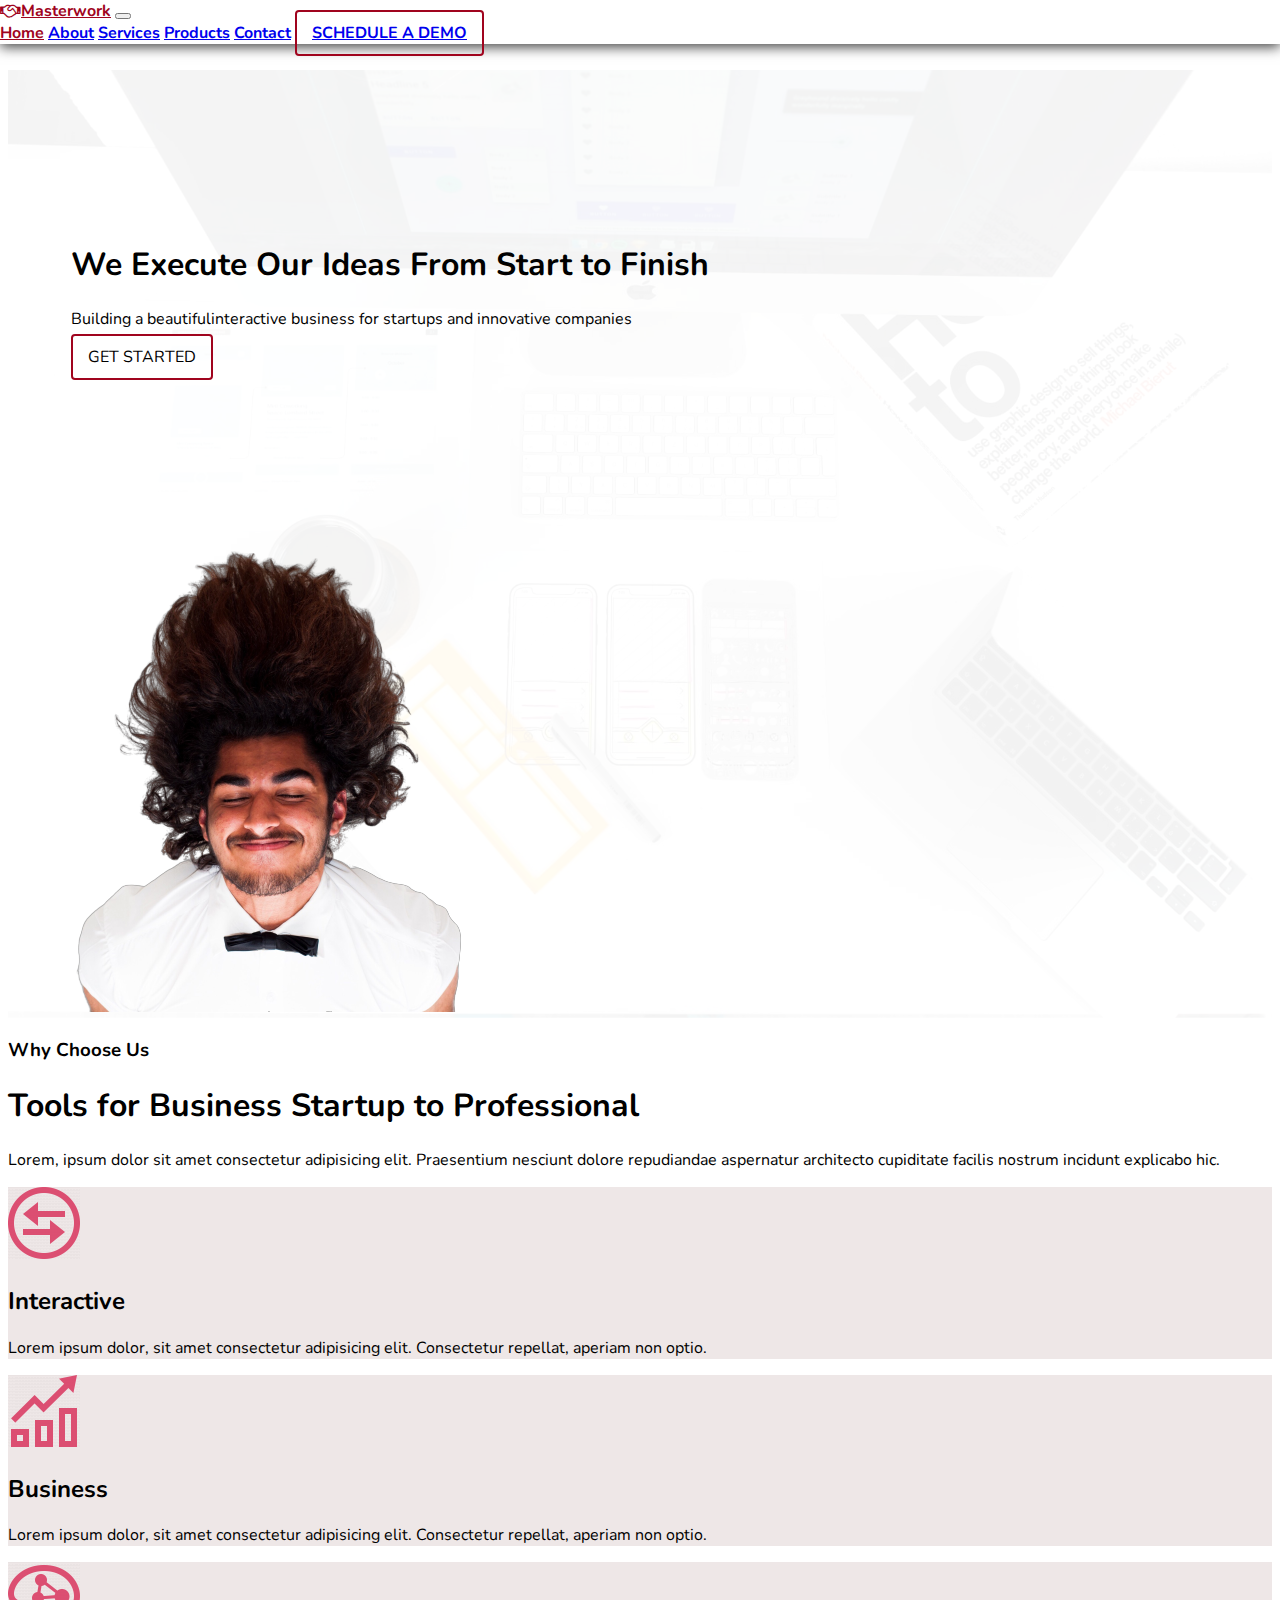
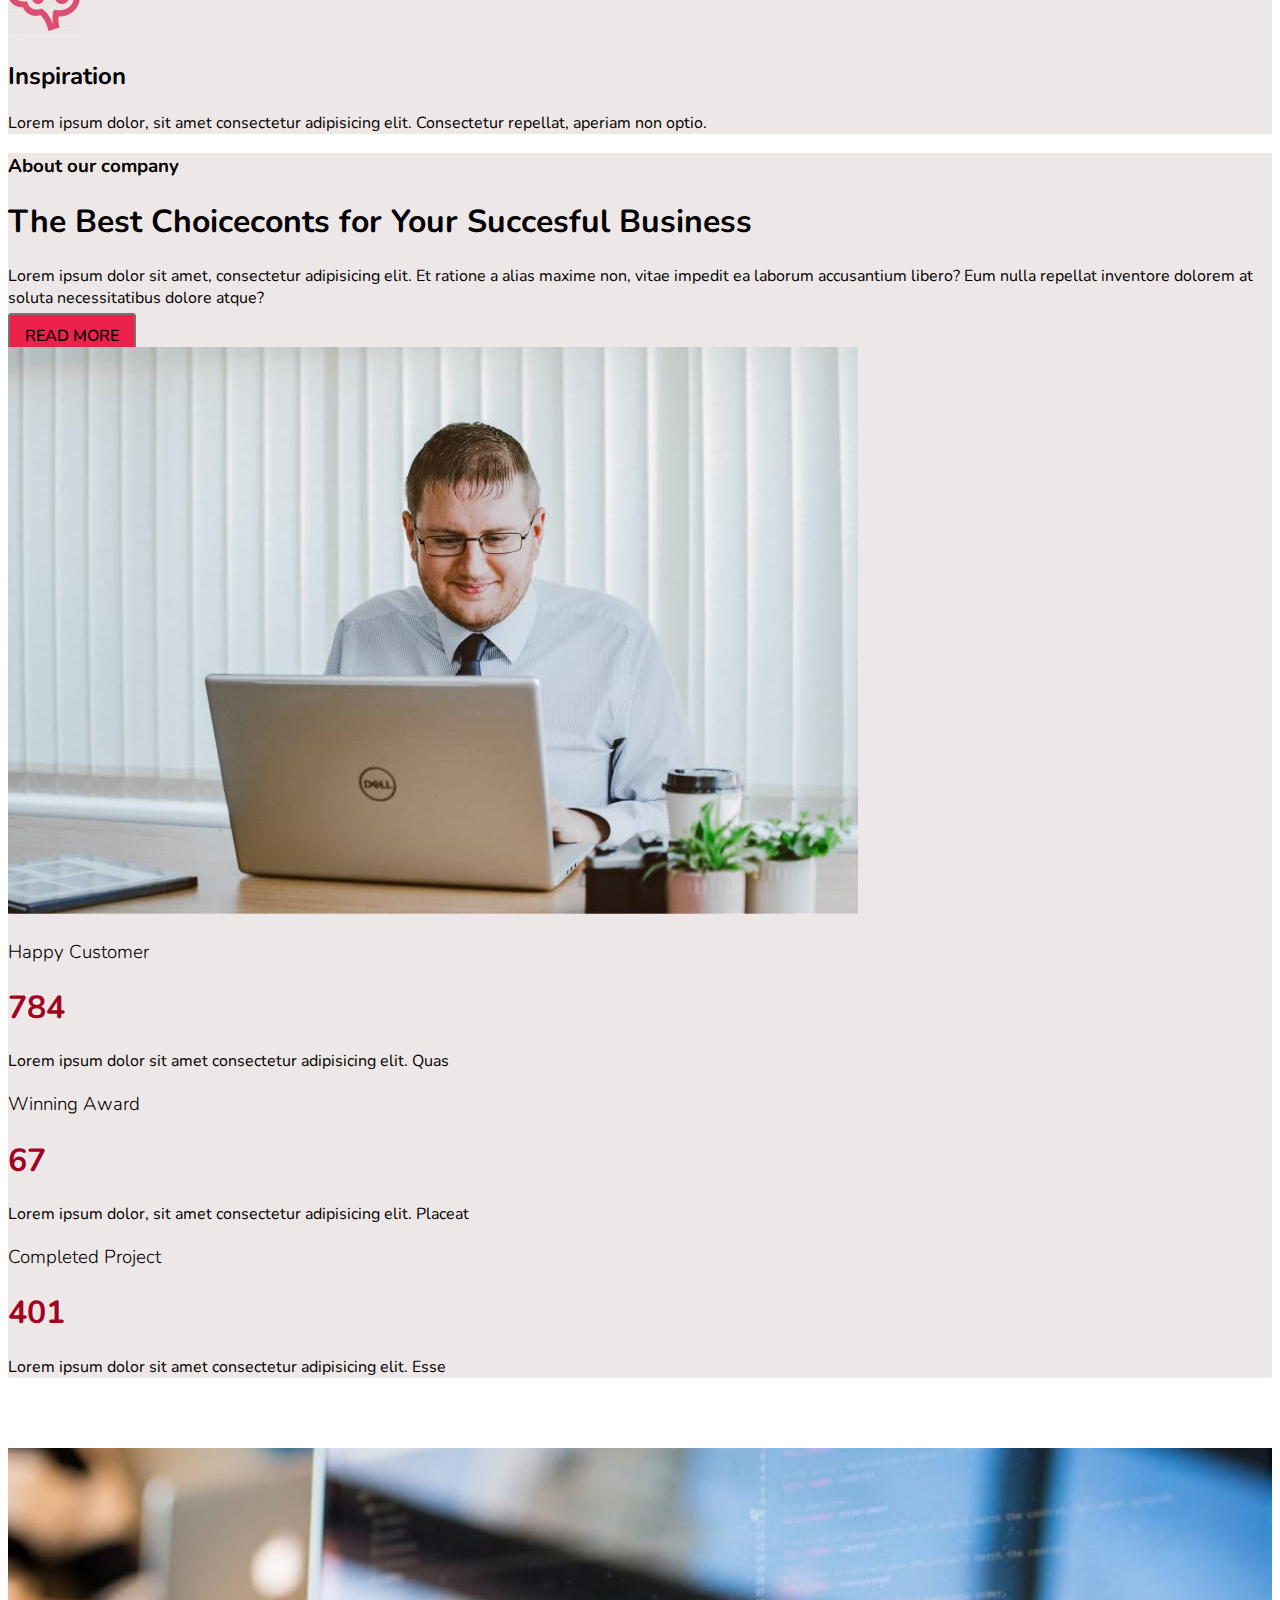
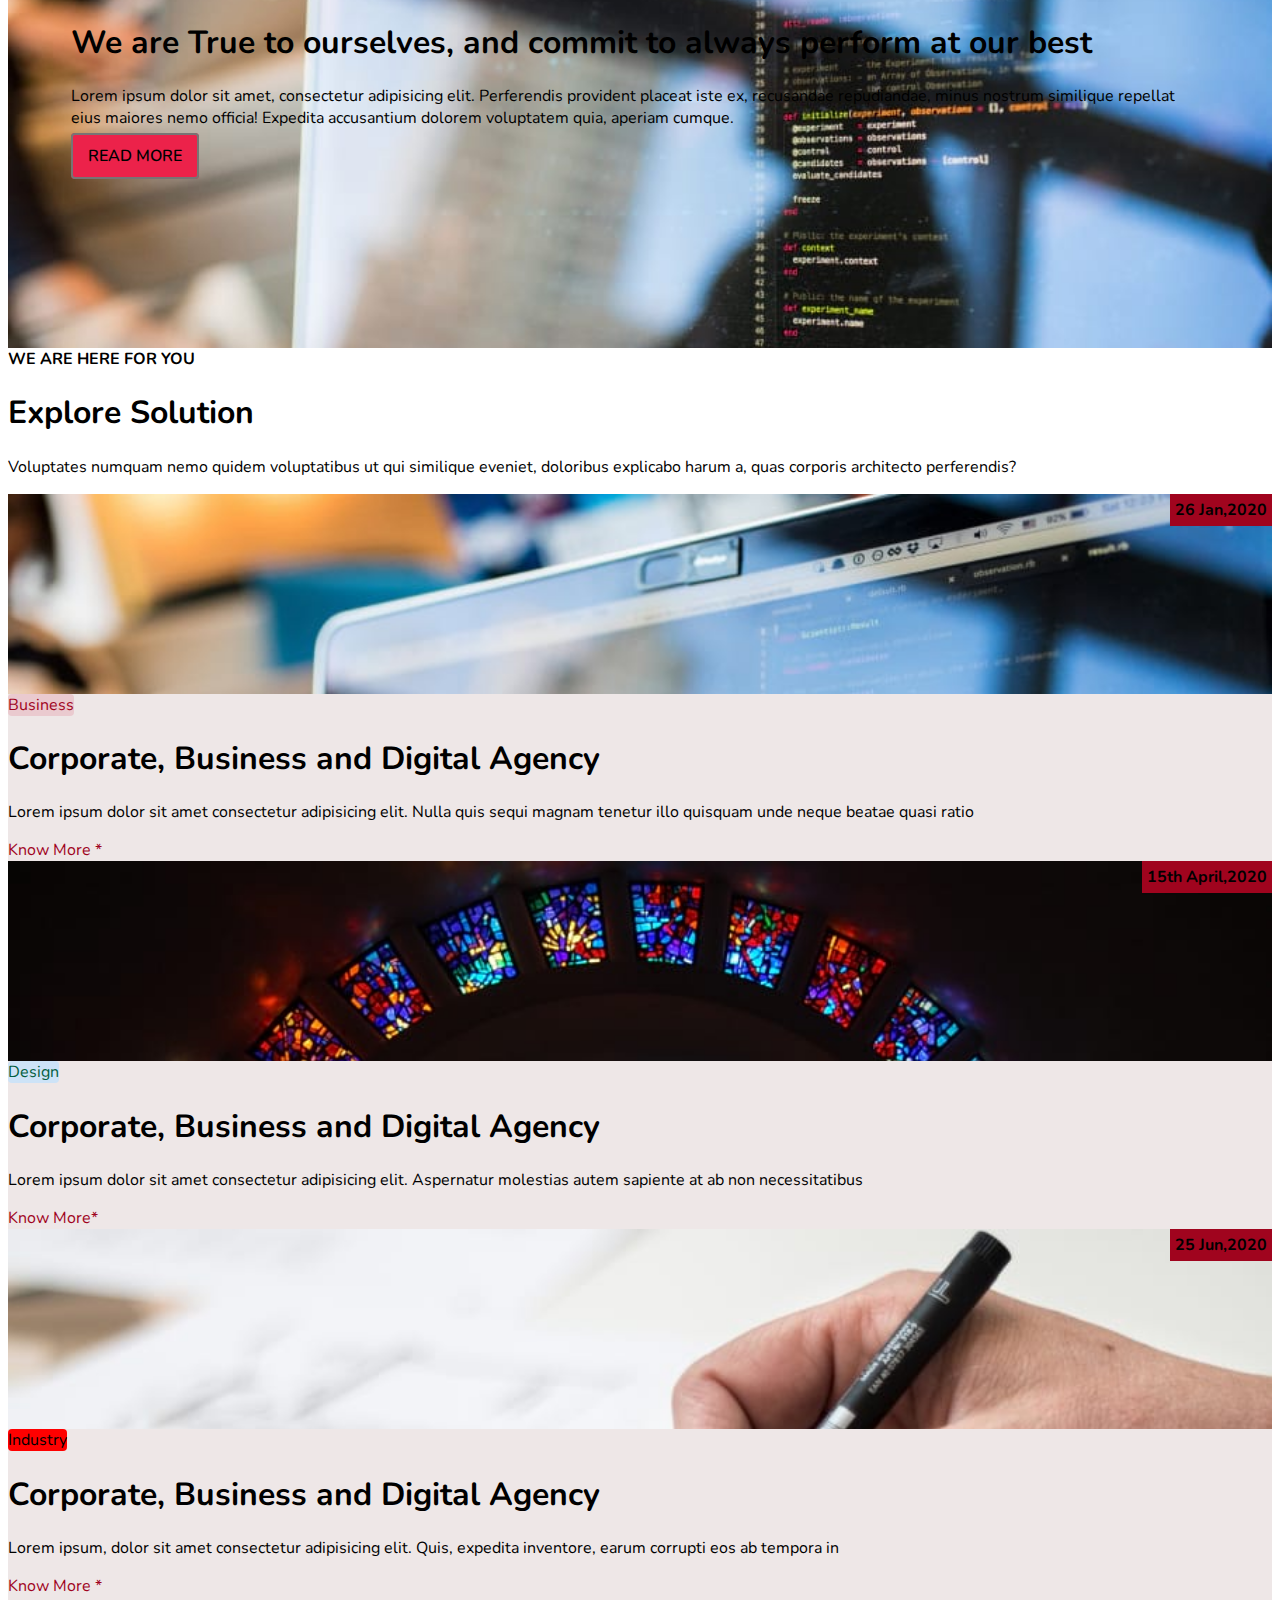
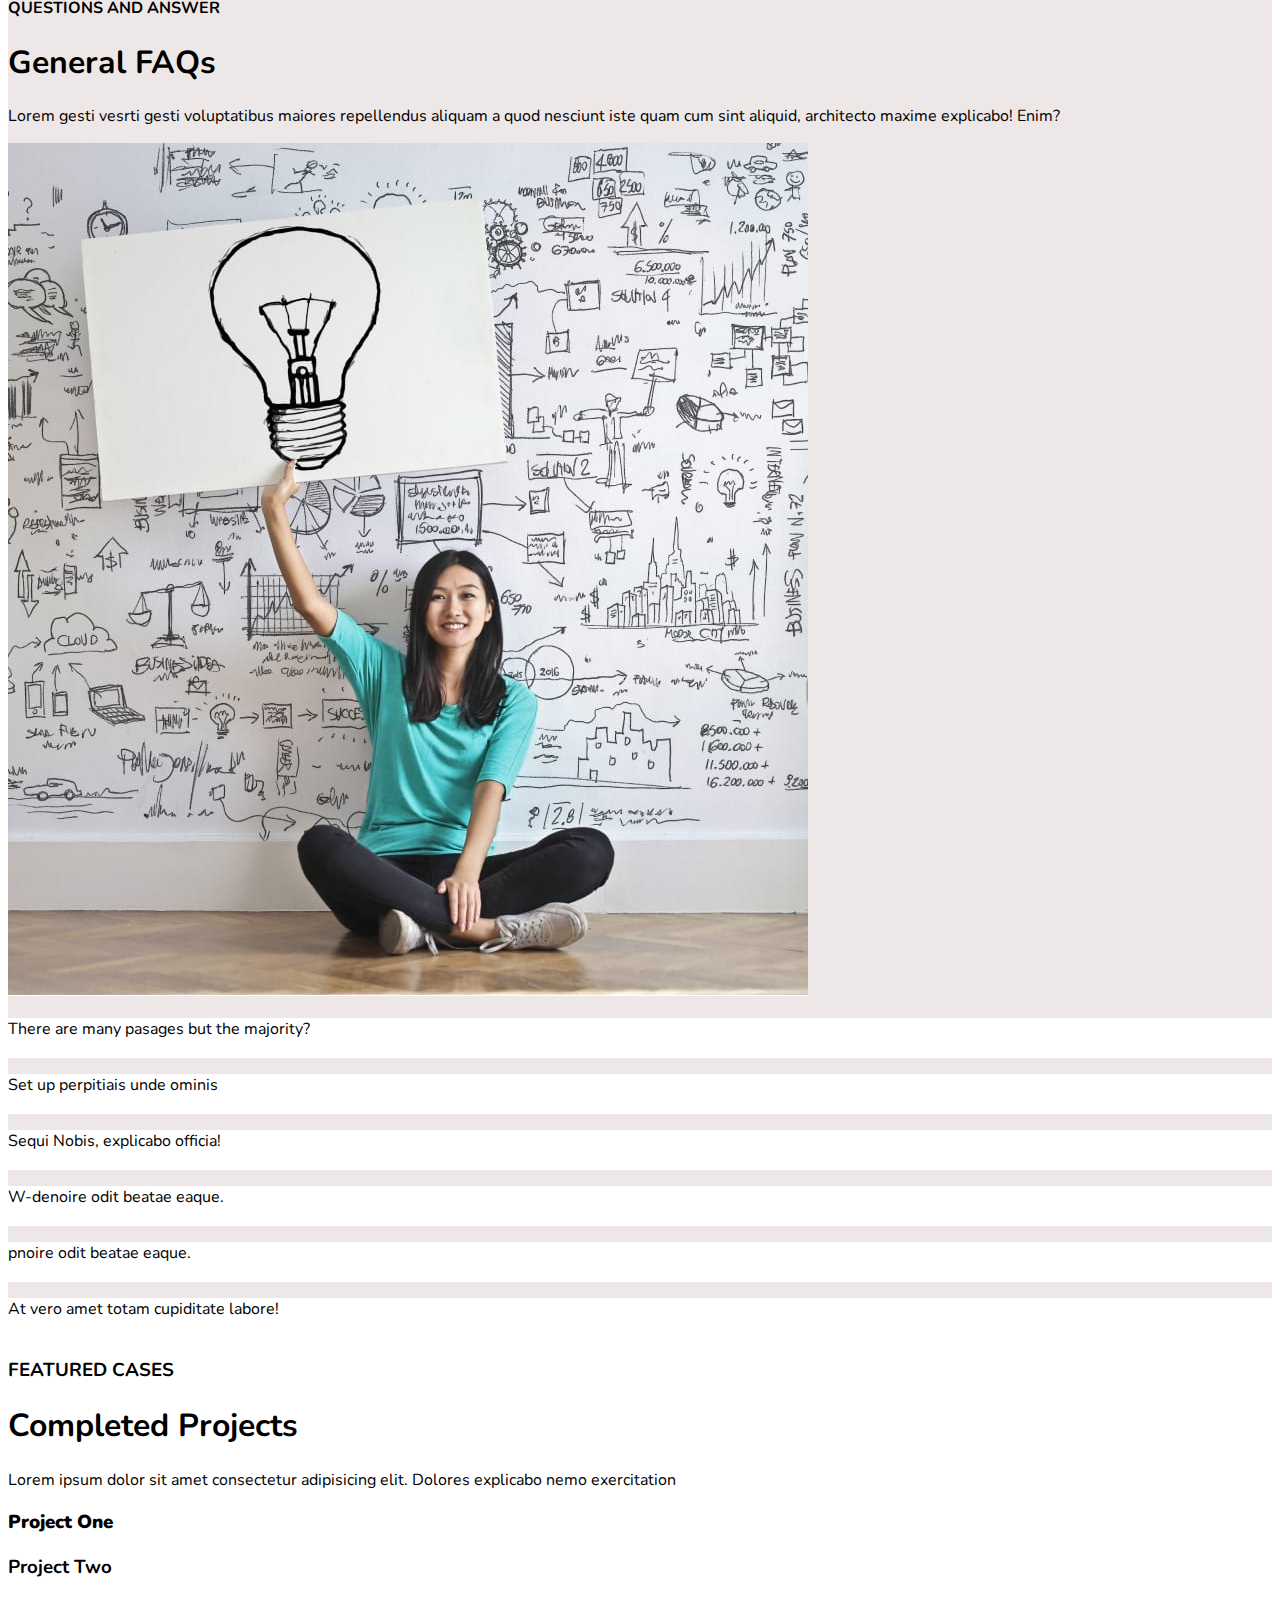
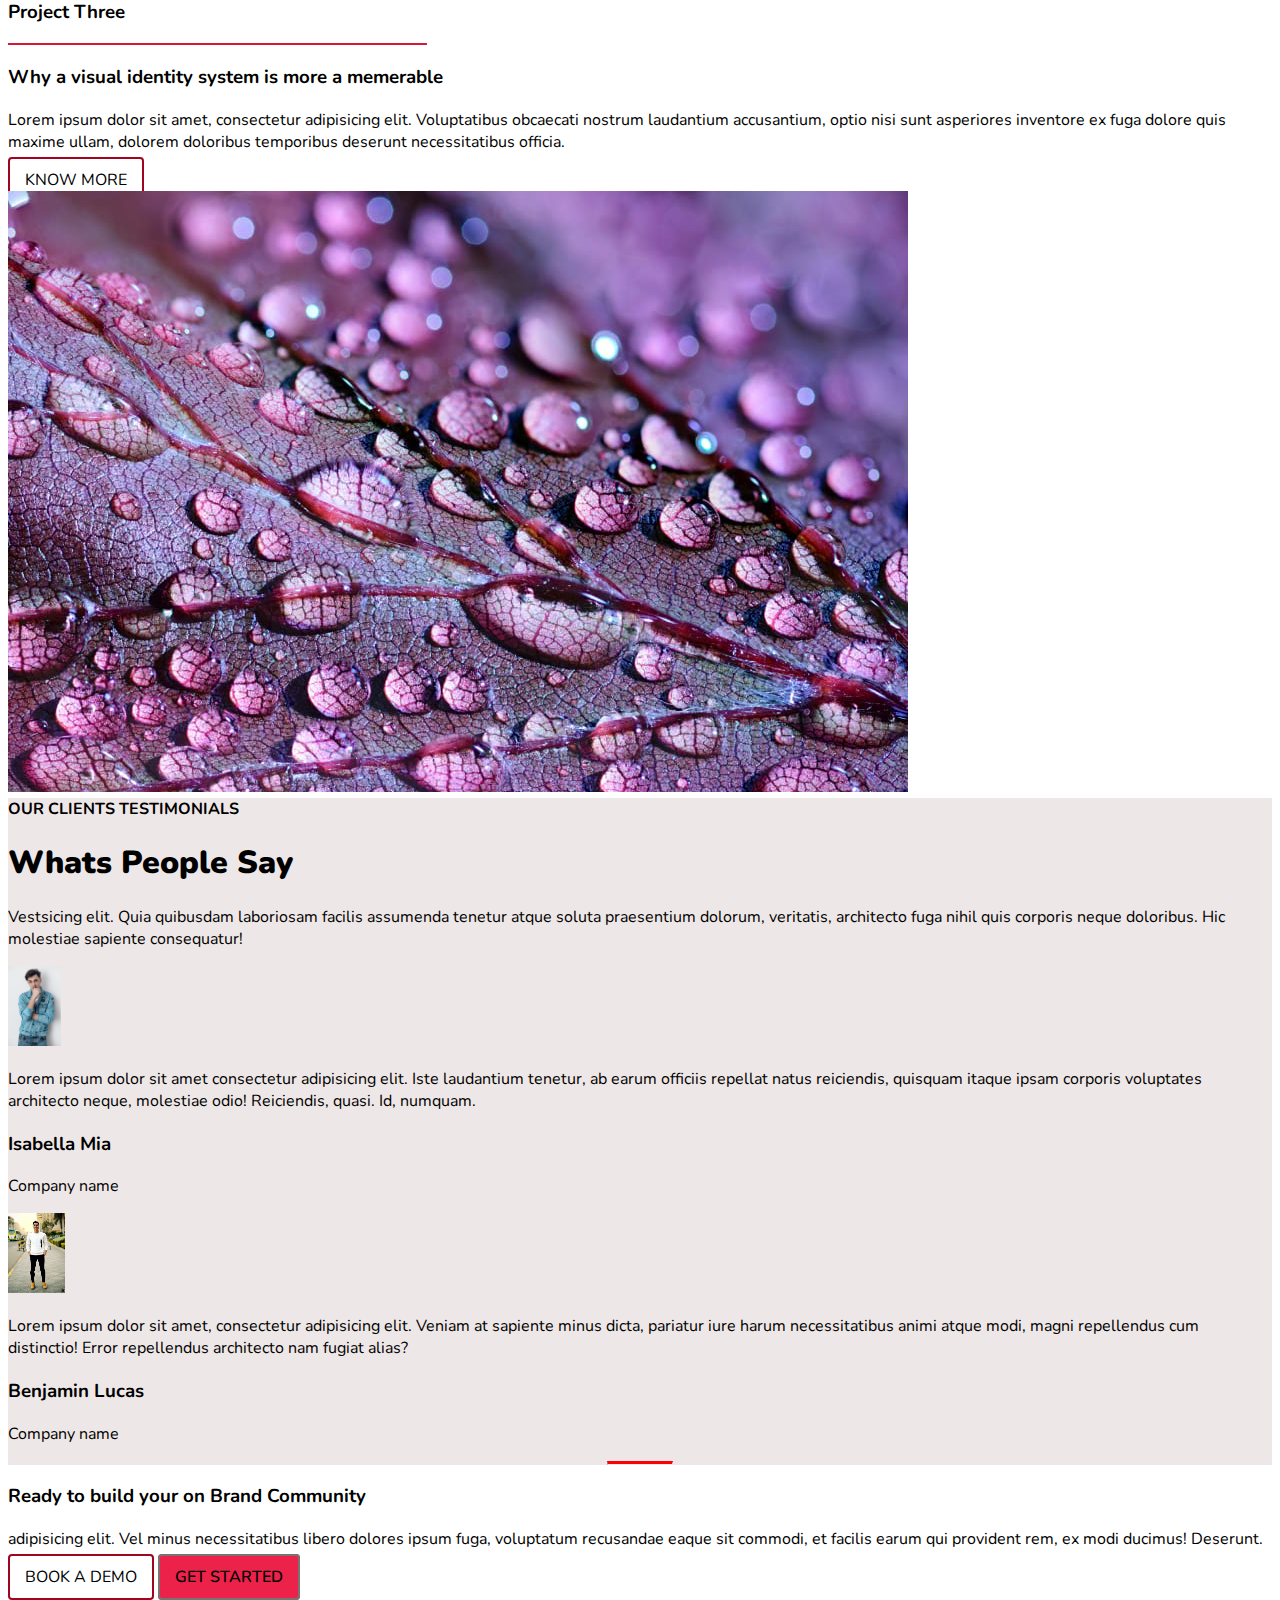
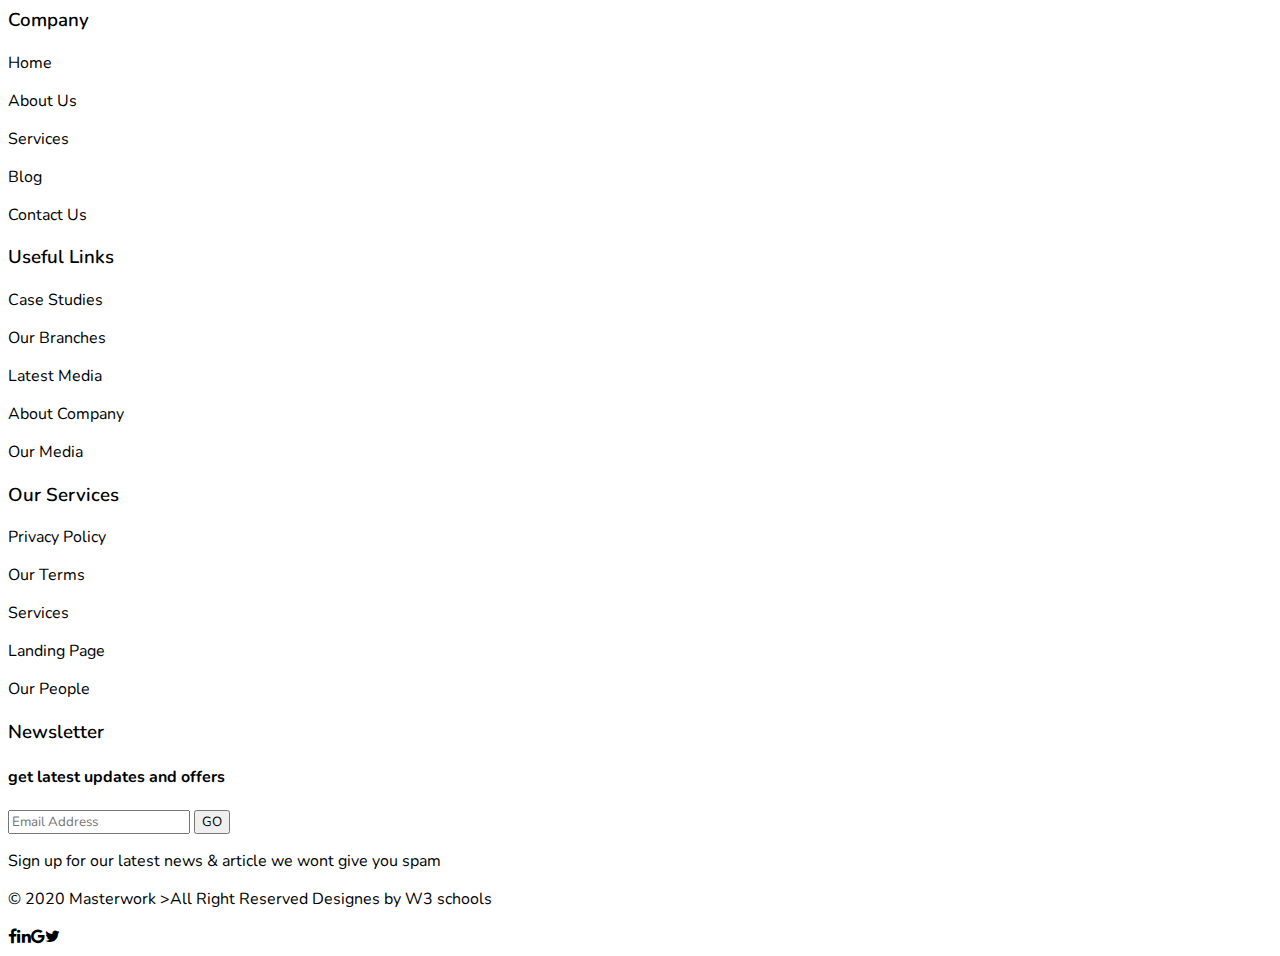
==== project1/index.html @ 58e1bfad "my project1_task" ====
<!DOCTYPE html>
<html lang="en">
<head>
    <meta charset="UTF-8">
    <meta name="viewport" content="width=device-width, initial-scale=1.0">
    <title>Masterwork</title>
    <link rel="preconnect" href="https://fonts.googleapis.com">
    <link rel="preconnect" href="https://fonts.gstatic.com" crossorigin>
    <link rel="preconnect" href="https://fonts.googleapis.com">
    <link href="https://fonts.googleapis.com/css2?family=Nunito:wght@200;700&family=Roboto:wght@300&display=swap" rel="stylesheet">
    <link href="https://cdn.jsdelivr.net/npm/bootstrap@5.3.1/dist/css/bootstrap.min.css" rel="stylesheet" integrity="sha384-4bw+/aepP/YC94hEpVNVgiZdgIC5+VKNBQNGCHeKRQN+PtmoHDEXuppvnDJzQIu9" crossorigin="anonymous">
    <link rel="stylesheet" href="https://stackpath.bootstrapcdn.com/font-awesome/4.7.0/css/font-awesome.min.css">
    <link rel="stylesheet" href="assets/css/custom.css">
</head>
<body>
    <div class="header-fixed">
        <nav class="navbar navbar-expand-lg bg-body-tertiary">
            <div class="container">
              <a class="navbar-brand" href="index.html"><span class="fa  fa-handshake-o me-1"></span>Masterwork</a>
              <button class="navbar-toggler" type="button" data-bs-toggle="collapse" data-bs-target="#navbarNavAltMarkup" aria-controls="navbarNavAltMarkup" aria-expanded="false" aria-label="Toggle navigation">
                <span class="navbar-toggler-icon"></span>
              </button>
              <div class="collapse navbar-collapse" id="navbarNavAltMarkup">
                <div class="navbar-nav m-auto">
                  <a class="nav-link active" aria-current="page" href="#">Home</a>
                  <a class="nav-link" href="#">About</a>
                  <a class="nav-link" href="#">Services</a>
                  <a class="nav-link" href="#">Products</a>
                  <a class="nav-link" href="#">Contact</a>
                  <a class="nav-link cta ms-5" href="#">Schedule a Demo</a>
                </div>
              </div>
            </div>
          </nav>
    </div>


    <!-- Banner section -->
    <section class="container-fluid banner">
        <div class="overlay"></div>
        <section class="container">
            <div class="row banner-content">
                <div class="col-sm-6 banner-padding">
                    <h1>We Execute Our Ideas From Start to Finish</h1>
                    <p class="mt-4 mb-5">Building a beautifulinteractive business for startups and innovative companies</p>
                    <span class="cta mt-5">Get Started</span>
                </div>
                <div class="col-sm-6">
                    <img src="assets/images/main.png" alt="Main image">
                </div>
            </div>
        </section>
    </section>

    <!-- About Section -->
    <section class="container-fluid">
        <section class="container">
            <div class="row text-center mt-5 pt-5">
                <div class="col-sm-12">
                    <h3>Why Choose Us</h3>
                    <h1>Tools for Business Startup to Professional</h1>
                    <p>Lorem, ipsum dolor sit amet consectetur adipisicing elit. Praesentium nesciunt dolore repudiandae aspernatur architecto cupiditate facilis nostrum incidunt explicabo hic.</p>
                </div>
            </div>

            <div class="row text-center row-cols-2 row-cols-lg-5 g-2 g-lg-3">
                <div class="col-sm-12 col-md-6 col-lg-4 box p-5">
                    <img src="assets/images/s1.png" class="img-fluid" alt="">
                    <h2>Interactive</h2>
                    <p>Lorem ipsum dolor, sit amet consectetur adipisicing elit. Consectetur repellat, aperiam non optio.</p>
                </div>

                <div class="col-sm-12 col-md-6 col-lg-4 box p-5">
                    <img src="assets/images/s2.png" class="img-fluid" alt="">
                    <h2>Business</h2>
                    <p>Lorem ipsum dolor, sit amet consectetur adipisicing elit. Consectetur repellat, aperiam non optio.</p>
                </div>

                <div class="col-sm-12 col-md-12 col-lg-4 box p-5">
                    <img src="assets/images/s3.png" class="img-fluid" alt="">
                    <h2>Inspiration</h2>
                    <p>Lorem ipsum dolor, sit amet consectetur adipisicing elit. Consectetur repellat, aperiam non optio.</p>
                </div>
            </div>
        </section>
        <section class="container2 container">
            <div class="row text center mt-5 pt-5">
                <div class="col-sm-6">
                    <h3>About our company</h3>
                    <h1>The Best Choiceconts for Your Succesful Business</h1>
                    <p class="mt-4 mb-5">Lorem ipsum dolor sit amet, consectetur adipisicing elit. Et ratione a alias maxime non, vitae impedit ea laborum accusantium libero? Eum nulla repellat inventore dolorem at soluta necessitatibus dolore atque?</p>
                    <span class="conts mt-5">Read More</span>
                </div>
                <div class="col-sm-6 p-7 ">
                    <img src="assets/images/about.jpg" class="img-fluid" alt="">
                </div>
            </div>
            <div class="row text-center ">
                <div class="col-sm-12 col-md-6 col-lg-4 box p-5 bg-light">
                    <h3 class="Nums">Happy Customer</h3>
                    <h1 class="Num">784</h1>
                    <p>Lorem ipsum dolor sit amet consectetur adipisicing elit. Quas</p>
                </div>
                <div class="col-sm-12 col-md-6 col-lg-4 box p-5 bg-light">
                    <h3 class="Nums">Winning Award</h3>
                    <h1 class="Num">67</h1>
                    <p>Lorem ipsum dolor, sit amet consectetur adipisicing elit. Placeat</p>
                </div>
                <div class="col-sm-12 col-md-6 col-lg-4 box p-5 bg-light">
                    <h3 class="Nums">Completed Project</h3>
                    <h1 class="Num">401</h1>
                    <p>Lorem ipsum dolor sit amet consectetur adipisicing elit. Esse</p>
                </div>

            </div>
        </section>
        <section class="container-fluid banner2">
            <div class="overlay2"></div>
            <section class="container">
                <div class="banner-content mt-5 pt-5">
                    <div class="col-sm-6 banner-padding ">
                        <h1 class="text-white">We are True to ourselves, and commit to always perform at our best</h1>
                        <p class="text-white mt-4 mb-5">Lorem ipsum dolor sit amet, consectetur adipisicing elit. Perferendis provident placeat iste ex, recusandae repudiandae, minus nostrum similique repellat eius maiores nemo officia! Expedita accusantium dolorem voluptatem quia, aperiam cumque.</p>
                        <span class="conts mt-5 mb-5">Read More</span> 
                    </div>
                </div>
            </section>
        </section>
        <section class="container">

            <div class="row text-center mt-5 pt-5">
                <div class="col-sm-12">
                    <strong class="text-danger">WE ARE HERE FOR YOU</strong>
                    <h1>Explore Solution</h1>
                    <p>Voluptates numquam nemo quidem voluptatibus ut qui similique eveniet, doloribus explicabo harum a, quas corporis architecto perferendis?</p>

                </div>
            </div>
            <div class="row text-center row-cols-2 row-cols-lg-5 g-2 g-lg-3">
                <div class="col-sm-12 col-md-6 col-lg-4 box p-4">
                   <!-- <img src="assets/images/b1.jpg" class="img-fluid" alt=""> -->
                   <div class="imagea mb-4">
                    <strong class="Jan">26 Jan,2020</strong>
                   </div>
                    <span class="contsb mt-5">Business</span>
                    <h1>Corporate, Business and Digital Agency</h1>
                    <p>Lorem ipsum dolor sit amet consectetur adipisicing elit. Nulla quis sequi magnam tenetur illo quisquam unde neque beatae quasi ratio</p>
                    <span class="contsa mt-5">Know More *</span>
                  
                </div>
                <div class="col-sm-12 col-md-6 col-lg-4 box p-4">
                    <!-- <img src="assets/images/b7.jpg" class="img-fluid" alt=""> -->
                    <div class="imageb mb-4">
                        <strong class="Apr">15th April,2020</strong>

                    </div>
                    <span class="contse mt-5">Design</span>
                    <h1>Corporate, Business and Digital Agency</h1>
                    <p>Lorem ipsum dolor sit amet consectetur adipisicing elit. Aspernatur molestias autem sapiente at ab non necessitatibus </p>
                    <span class="contsa mt-5">Know More*</span>
                </div>
                <div class="col-sm-12 col-md-6 col-lg-4 box p-4">
                    <!-- <img src="assets/images/b3.jpg" class="img-fluid" alt=""> -->
                    <div class="imagec mb-4">
                        <strong class="Jun">25 Jun,2020</strong>

                    </div>
                       <span class="contsc mt-5">Industry</span>
                    <h1>Corporate, Business and Digital Agency</h1>
                    <p>Lorem ipsum, dolor sit amet consectetur adipisicing elit. Quis, expedita inventore, earum corrupti eos ab tempora in</p>
                    <span class="contsa mt-5">Know More *</span>
                </div>
            </div>
        </section>
        <section class="container">
            <section class="container-fluid box">

                <div class="row text-center mt-5 pt-5">
                    <strong>QUESTIONS AND ANSWER</strong>
                    <H1>General FAQs</H1>
                    <p>Lorem gesti vesrti gesti voluptatibus maiores repellendus aliquam a quod nesciunt iste quam cum sint aliquid, architecto maxime explicabo! Enim?</p>
                </div>
                <div class="col-sm-12 p-5">
                    <div class="row box mt-5 pt-5 mb-5">
                        <div class="row text-center col sm-6">
                            <img src="assets/images/women.jpg" alt="">
                        </div>
                        <div class="row text-center col-sm-6">

                        <div>
                            <p class="A p-2">There are many pasages but the majority?</p>
                        </div>
                        <div>
                            <p class="A p-2">Set up perpitiais unde ominis</p>
                        </div>
                        <div>
                            <p class="A p-2">Sequi Nobis, explicabo officia!</p>
                        </div>
                        <div>
                            <p class="A p-2">W-denoire odit beatae eaque.</p>
                        </div>
                        <div>
                            <p class="A p-2">pnoire odit beatae eaque.</p>
                        </div>
                        <div>
                            <p class="A p-2">At vero amet totam cupiditate labore!</p>
                        </div>
                    </div>
                </div>
            </section>
        </section>
        <section class="container-fluid">
            <section class="container">
                <div class="row text-center mt-5 pt-5">
                    <div class="col-sm-12">
                        <h3>FEATURED CASES</h3>
                        <h1>Completed Projects</h1>
                        <p>Lorem ipsum dolor sit amet consectetur adipisicing elit. Dolores explicabo nemo exercitation</p>
                    </div>

                </div>
                <div class="row text-center">
                   
                    <div class="col-sm-12 col-md-6 col-lg-4 ">
                        <h3><strong class="text-danger">Project One</strong> </h3>
                        
                    </div>
                    <div class="col-sm-12 col-md-6 col-lg-4">
                        <h3>Project Two</h3>
                        
                    </div>
                    <div class="col-sm-12 col-md-6 col-lg-4">
                        <h3>Project Three</h3>
                        
                    </div>
                    <ul class="ul-adjust">
                        <li class="line-adjust"></li>
                        <li class="line-adjust2"></li>
                        <li class="line-adjust2"></li>
                    </ul>
                    
                    
                </div>
            </section>
        
            <section class="container">
                <div class="row text-center mt-5 pt-5">
                    <div class="col-sm-6">
                        <h3>Why a visual identity system is more a memerable</h3>
                        <p>Lorem ipsum dolor sit amet, consectetur adipisicing elit. Voluptatibus obcaecati nostrum laudantium accusantium, optio nisi sunt asperiores inventore ex fuga dolore quis maxime ullam, dolorem doloribus temporibus deserunt necessitatibus officia.</p>
                        <span class="cta mt-5">Know More</span>
                    </div>
                    <div class="col-sm-6">
                        <img src="assets/images/b4.jpg" class="img-fluid" alt="">

                    </div>
                </div>
            </section>
        </section>
        <section class="container">
            <div class="row text-center box mt-5 pt-5">
                <div class="col-sm-12">
                    <strong class="text-danger">OUR CLIENTS TESTIMONIALS</strong>
                    <h1><strong>Whats People Say</strong></h1>
                    <p>Vestsicing elit. Quia quibusdam laboriosam facilis assumenda tenetur atque soluta praesentium dolorum, veritatis, architecto fuga nihil quis corporis neque doloribus. Hic molestiae sapiente consequatur!</p>
                </div> 
                <section class="row">
                    <div  class="row col-lg-6">
                        <div class="col-sm-12 col-md-4 col-lg-4" >
                            <img src="assets/images/team3.jpg" class="rounded-circle team" alt="">
                        </div>
                        <div class="col-sm-12 col-md-8 col-lg-8">
                            <p>Lorem ipsum dolor sit amet consectetur adipisicing elit. Iste laudantium tenetur, ab earum officiis repellat natus reiciendis, quisquam itaque ipsam corporis voluptates architecto neque, molestiae odio! Reiciendis, quasi. Id, numquam.</p>
                            <h3 class="text-danger">Isabella Mia</h3>
                            <p>Company name</p>
                        </div>
                    </div>
                    <div class="row col-lg-6">
                        <img src="assets/images/team4.jpg" class="rounded-circle team col-sm-12 col-md-4 col-lg-4" alt="">
                        <div class="col-sm-12 col-md-8 col-lg-8">
                        <p>Lorem ipsum dolor sit amet, consectetur adipisicing elit. Veniam at sapiente minus dicta, pariatur iure harum necessitatibus animi atque modi, magni repellendus cum distinctio! Error repellendus architecto nam fugiat alias?</p>
                        <h3 class="text-danger"> Benjamin Lucas</h3>
                        <p>Company name</p>
                        </div>
                    </div>
                    <hr style="width:5% ;border-top:3px solid red; ">  
                </section>              
    
            </div>
        </section>
        <section class="container-fluid">
            <section class="container">
                <div class="row text-center mt-5 pt-5">
                    <div class="col-sm-12">
                        <h3>Ready to build your on Brand Community</h3>
                        <p>adipisicing elit. Vel minus necessitatibus libero dolores ipsum fuga, voluptatum recusandae eaque sit commodi, et facilis earum qui provident rem, ex modi ducimus! Deserunt.</p>
                        <span class="cta mt-5">Book A Demo</span> <span class="conts mt-5 mb-5">Get Started</span> 
                    </div>
                </div>
                <div class="row mt-5 pt-5">
                    <div class="col-sm-3">
                        <h3 class="brandc">Company</h3>
                        <p>Home</p>
                        <p>About Us</p>
                        <p>Services</p>
                        <p>Blog</p>
                        <p>Contact Us</p>
                    </div>
                    <div class="col-sm-3">
                        <h3 class="brandc">Useful Links</h3>
                        <p>Case Studies</p>
                        <p>Our Branches</p>
                        <p>Latest Media</p>
                        <p>About Company</p>
                        <p>Our Media</p>
                    </div>
                    <div class="col-sm-3">
                        <h3 class="brandc">Our Services</h3>
                        <p>Privacy Policy</p>
                        <p>Our Terms</p>
                        <p>Services</p>
                        <p>Landing Page</p>
                        <p>Our People</p>
                    </div>
                    <div class="col-sm-12 col-md-6 col-lg-3">
                        <h3 class="brandc">Newsletter</h3>
                        <div class="card">
                            <h4>get latest updates and offers</h4>
                            <input type="email" placeholder="Email Address">
                            <button class="bg-danger get">GO</button>
                            <p>Sign up for our latest news & article we wont give you spam</p>
                        </div>
                    </div>
                </div>
            </section>
        </section>
        <footer class="row">
            <p>&copy; 2020 Masterwork   >All Right Reserved Designes by W3 schools</p>
            <div class="justify-content-center tag1">
                <span><i class="fa fa-facebook-f mag"></i></span>
                <span><i class="fa fa-linkedin mag"></i></span>
                <span><i class="fa fa-google mag"></i></span>
                <span><i class="fa fa-twitter mag"></i></span>
            </div>

        </footer>
    </section>



      <script src="https://cdn.jsdelivr.net/npm/bootstrap@5.3.1/dist/js/bootstrap.bundle.min.js" integrity="sha384-HwwvtgBNo3bZJJLYd8oVXjrBZt8cqVSpeBNS5n7C8IVInixGAoxmnlMuBnhbgrkm" crossorigin="anonymous"></script>
</body>
</html>
---- project1/assets/css/custom.css ----
*{
    font-family: nunito;
}

.navbar{
    background-color: #fff !important;
}

.header-fixed{
    position: fixed;
    top: 0;
    left: 0;
    right: 0;
    box-shadow: 0px 3px 12px 0px rgba(0, 0, 0, 0.75);
    z-index: 999999;
}

.navbar-brand{
    font-weight:700;
    color: #a0041e;
}

.nav-link{
    font-weight: 700;
}

.cta{
    border: 2px solid #a0041e;
    border-radius: 4px;
    text-transform: uppercase;
    padding: 10px 15px !important;
}

.cta:hover{
    background-color: #a0041e;
    color: #eee;
}

.banner{
    min-height: 500px;
    margin-top: 70px;
    background-image: url(../images/bg.jpg);
    background-position: center;
    background-size: cover;
    position: relative;
}

.overlay{
    background-color: rgba(255, 255, 255, 0.95);
    width: 100%;
    height: 100%;
    position: absolute;
    top:0;
    left: 0;
    z-index: 45;
}

.banner-content{
    position: relative;
    z-index: 60;
}

.active{
    color: #a0041e !important;
}

.banner-padding{
    padding: 12% 5%;    
}

.box{
    background-color: #eee7e7;
}
.conts{
    border: 2px solid #787474;
    border-radius: 4px;
    text-transform: uppercase;
    padding: 10px 15px !important;
    background-color: #ec224a;
    font-weight: 600;
}
.Num{
    color: #a0041e;
    font-weight: 700;
}
.Nums{
    font-weight: 300;
}
.banner2{
    min-height: 500px;
    margin-top: 70px;
    background-image: url(../images/b1.jpg);
    background-position: center;
    background-size: cover;
    position: relative;

}
.overlay2{
    background-color: rgb(150, 141, 141);
     
}
.contsa{
    color: #a0041e;
}
.contsc{
    background-color: red;
    border-radius: 4px;
        

}
.contsb{
    border-radius: 4px;
    color: #a0041e;
    background-color: #eacacf;
    width: 80px;
}
.contse{
    color: rgb(3, 94, 64);
    background-color: rgb(205, 227, 247);
    border-radius: 4px;
    font-weight: 400;
}
.container2{
    background-color: rgb(238,231,231);
}
.imagea{
    background-image: url(../images/b1.jpg);
    width: 100%;
    height: 200px;
    background-size: cover;
}
.Jan , .Apr , .Jun {
    background-color: #a0041e;
    padding: 5px;
    float: right;
}
.imageb{
    background-image: url(../images/b7.jpg);
    width: 100%;
    height: 200px;
    background-size: cover;
}
.imagec{
    background-image: url(../images/b3.jpg);
    width: 100%;
    height: 200px;
    background-size: cover;
}
.containerD{
    background-color: #eacacf;
}
.A{
    background-color: white;
    min-height: 40px;
    text-align: start;
}
.team{
    height: 80px;

}
.brandc{
    font-weight: 600;
}
.ul-adjust{
    background-color: #d81838;
    height: 2px;
    width: 30%;
    list-style: none;
}
.tag1{
    display: flex;
}
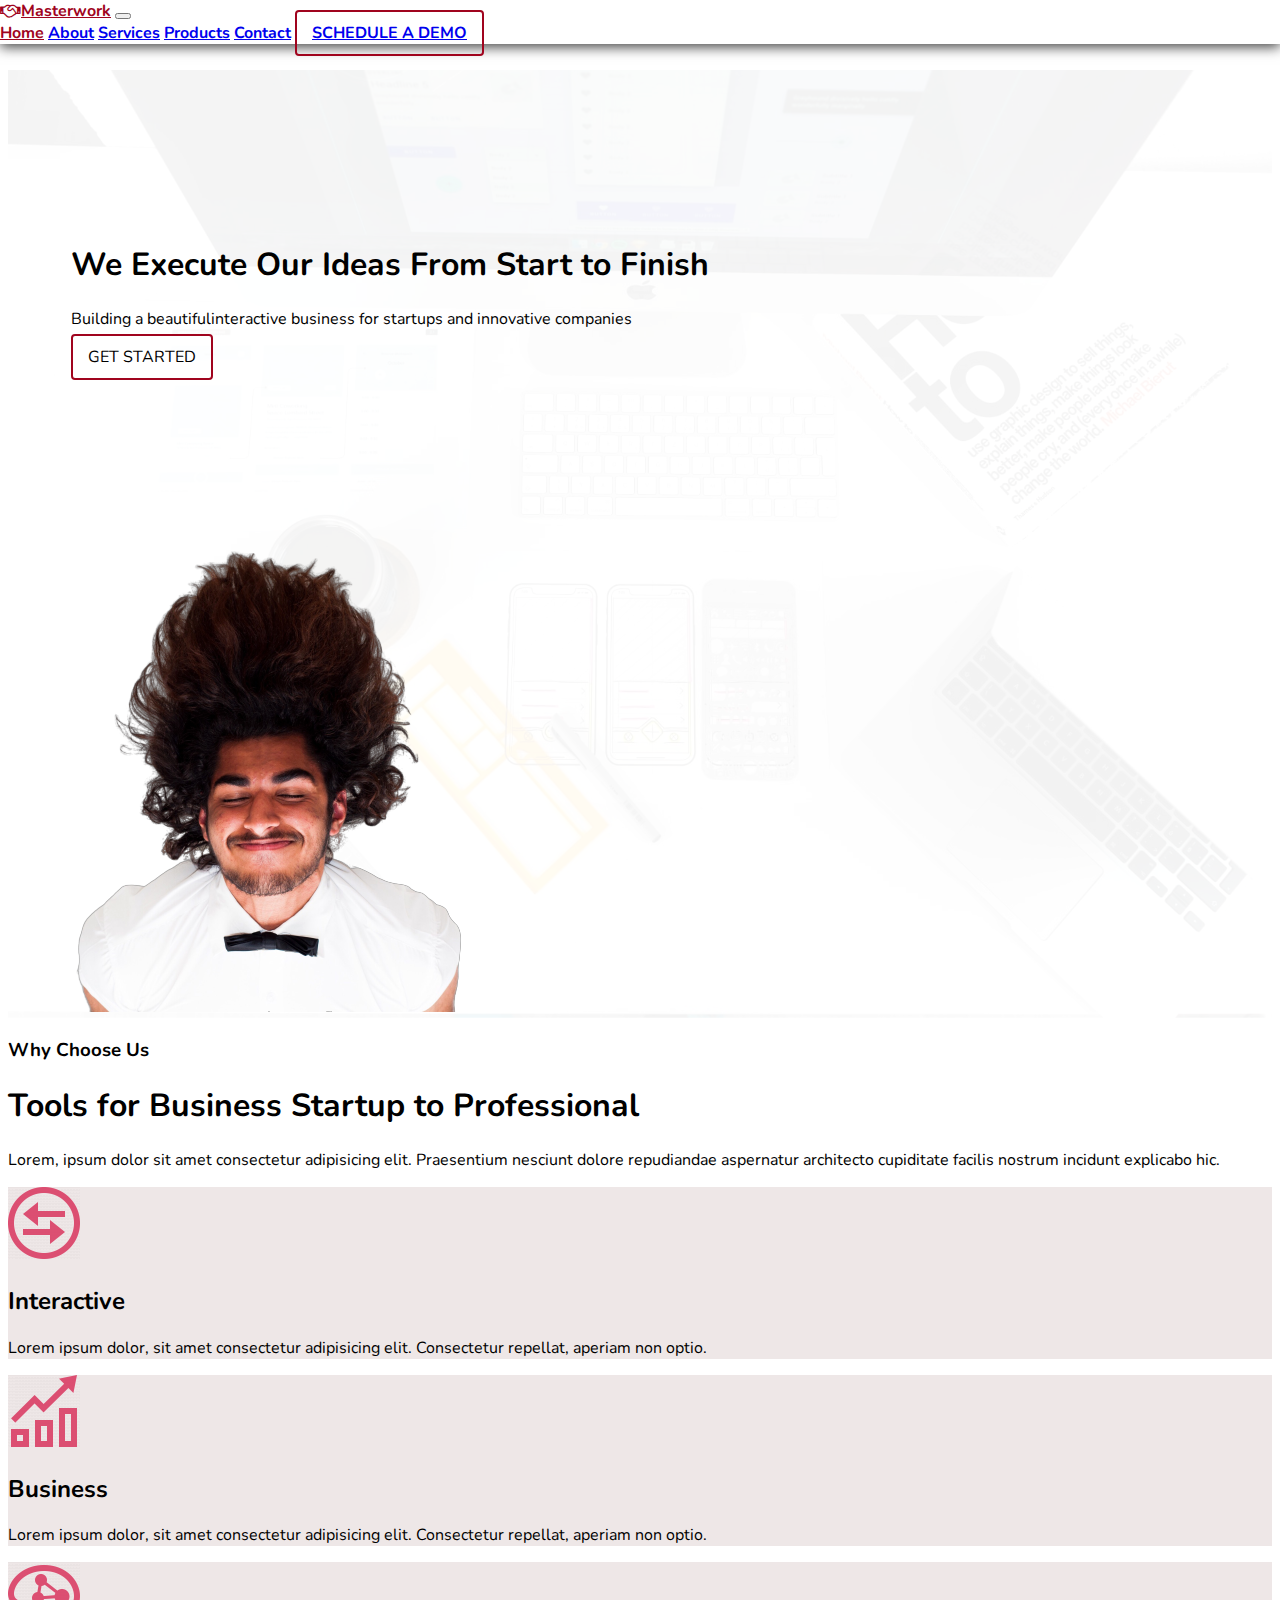
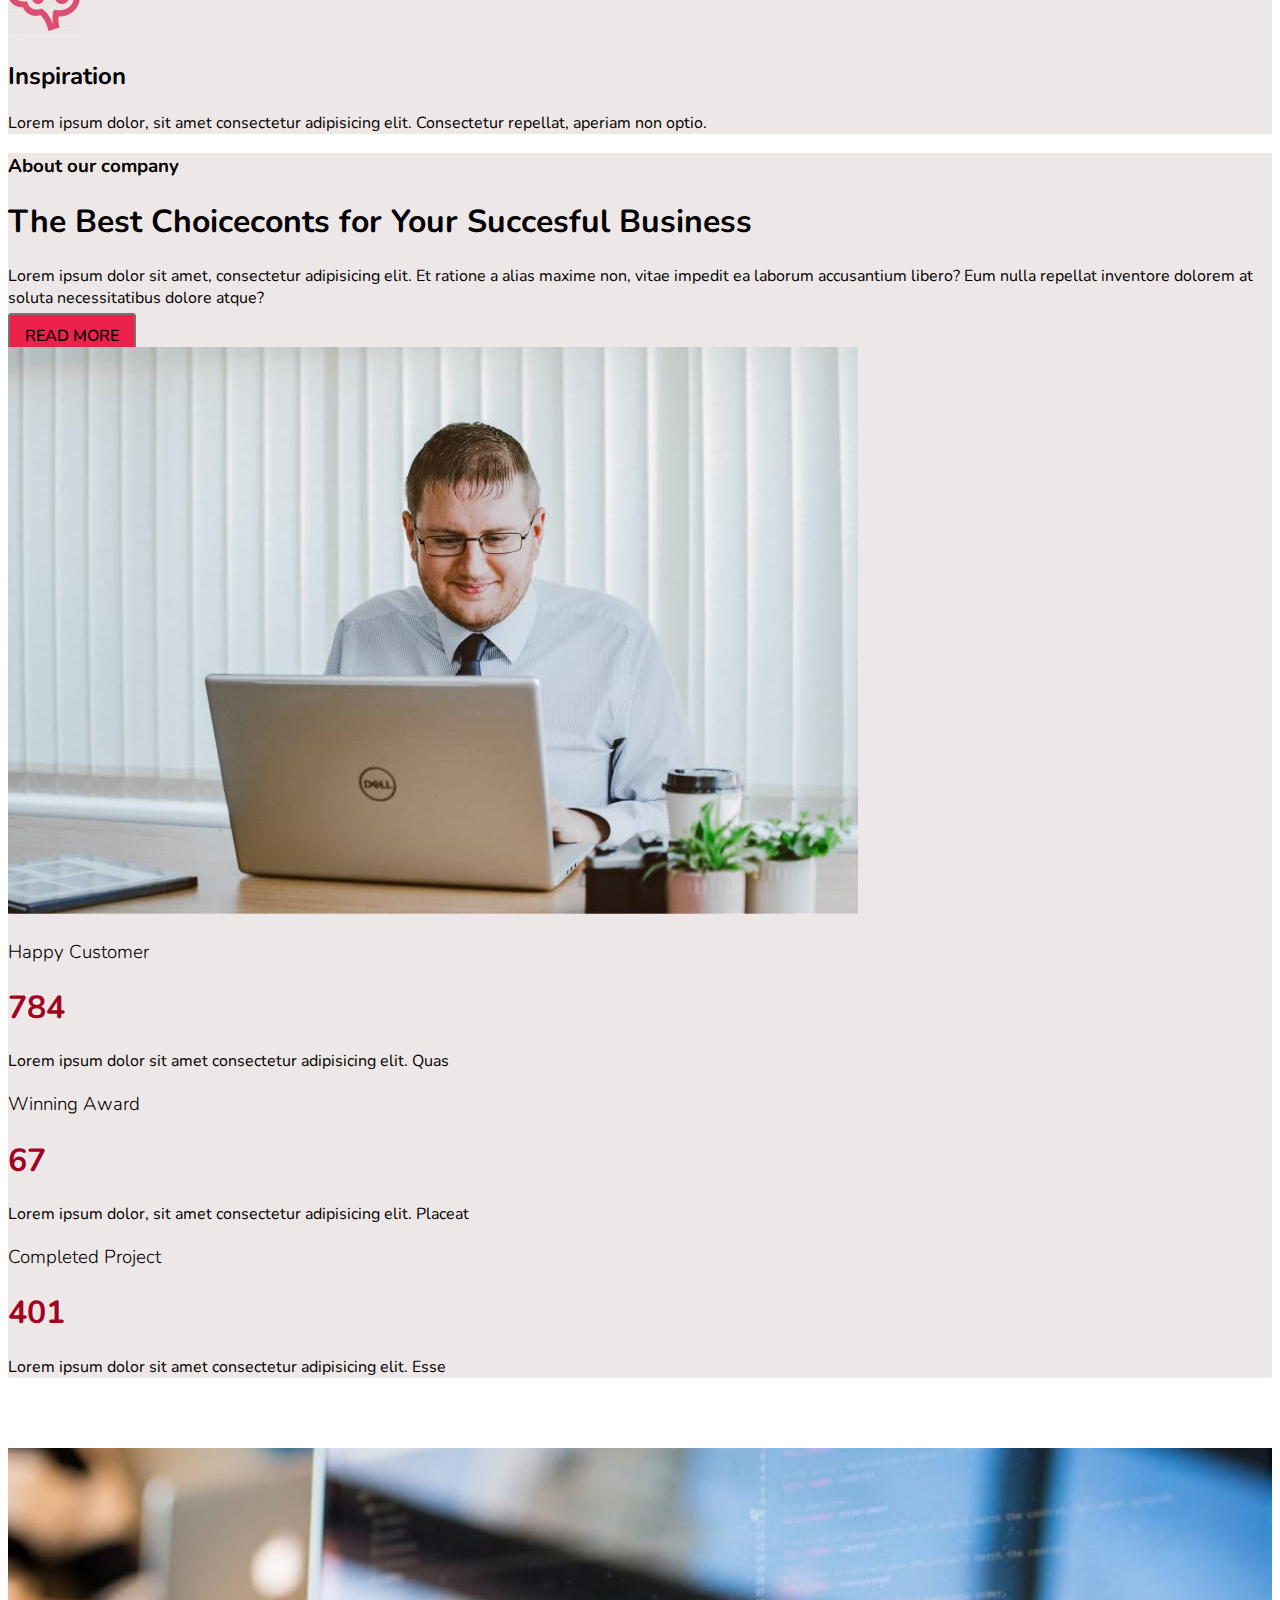
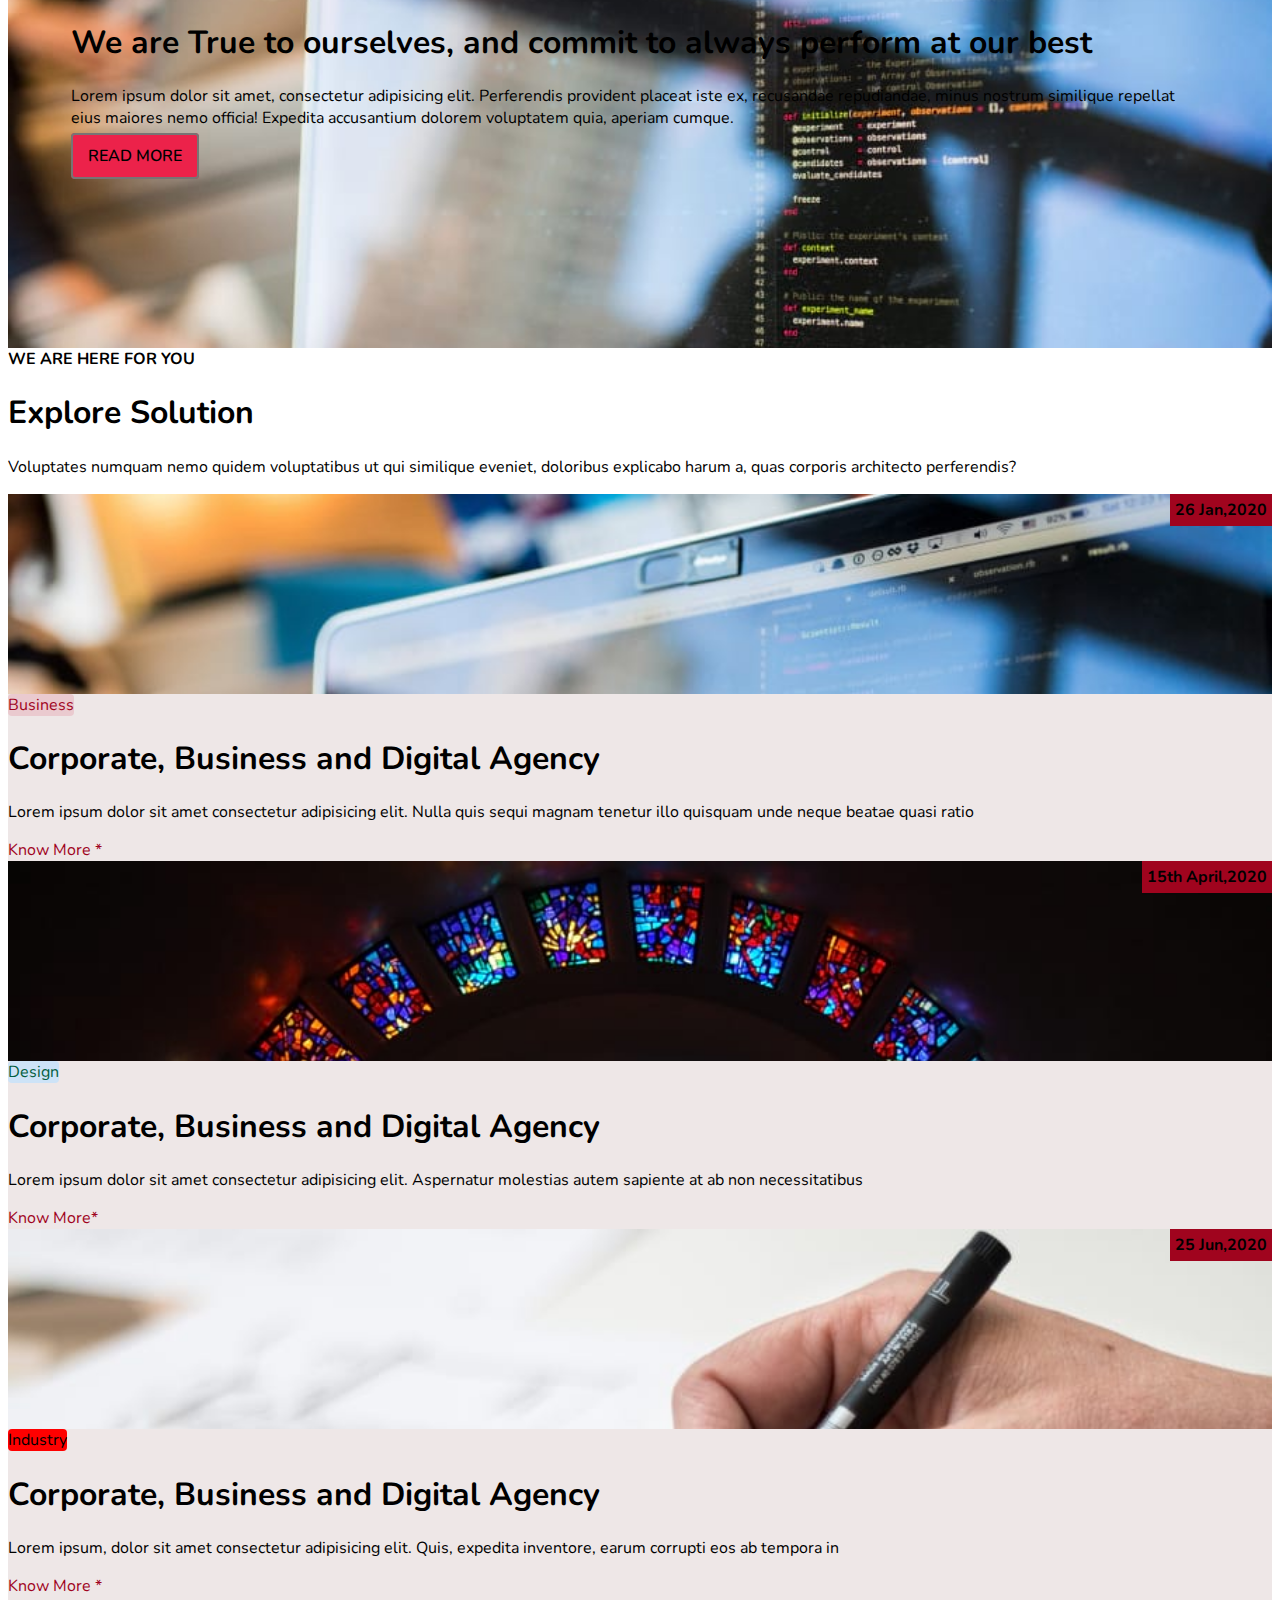
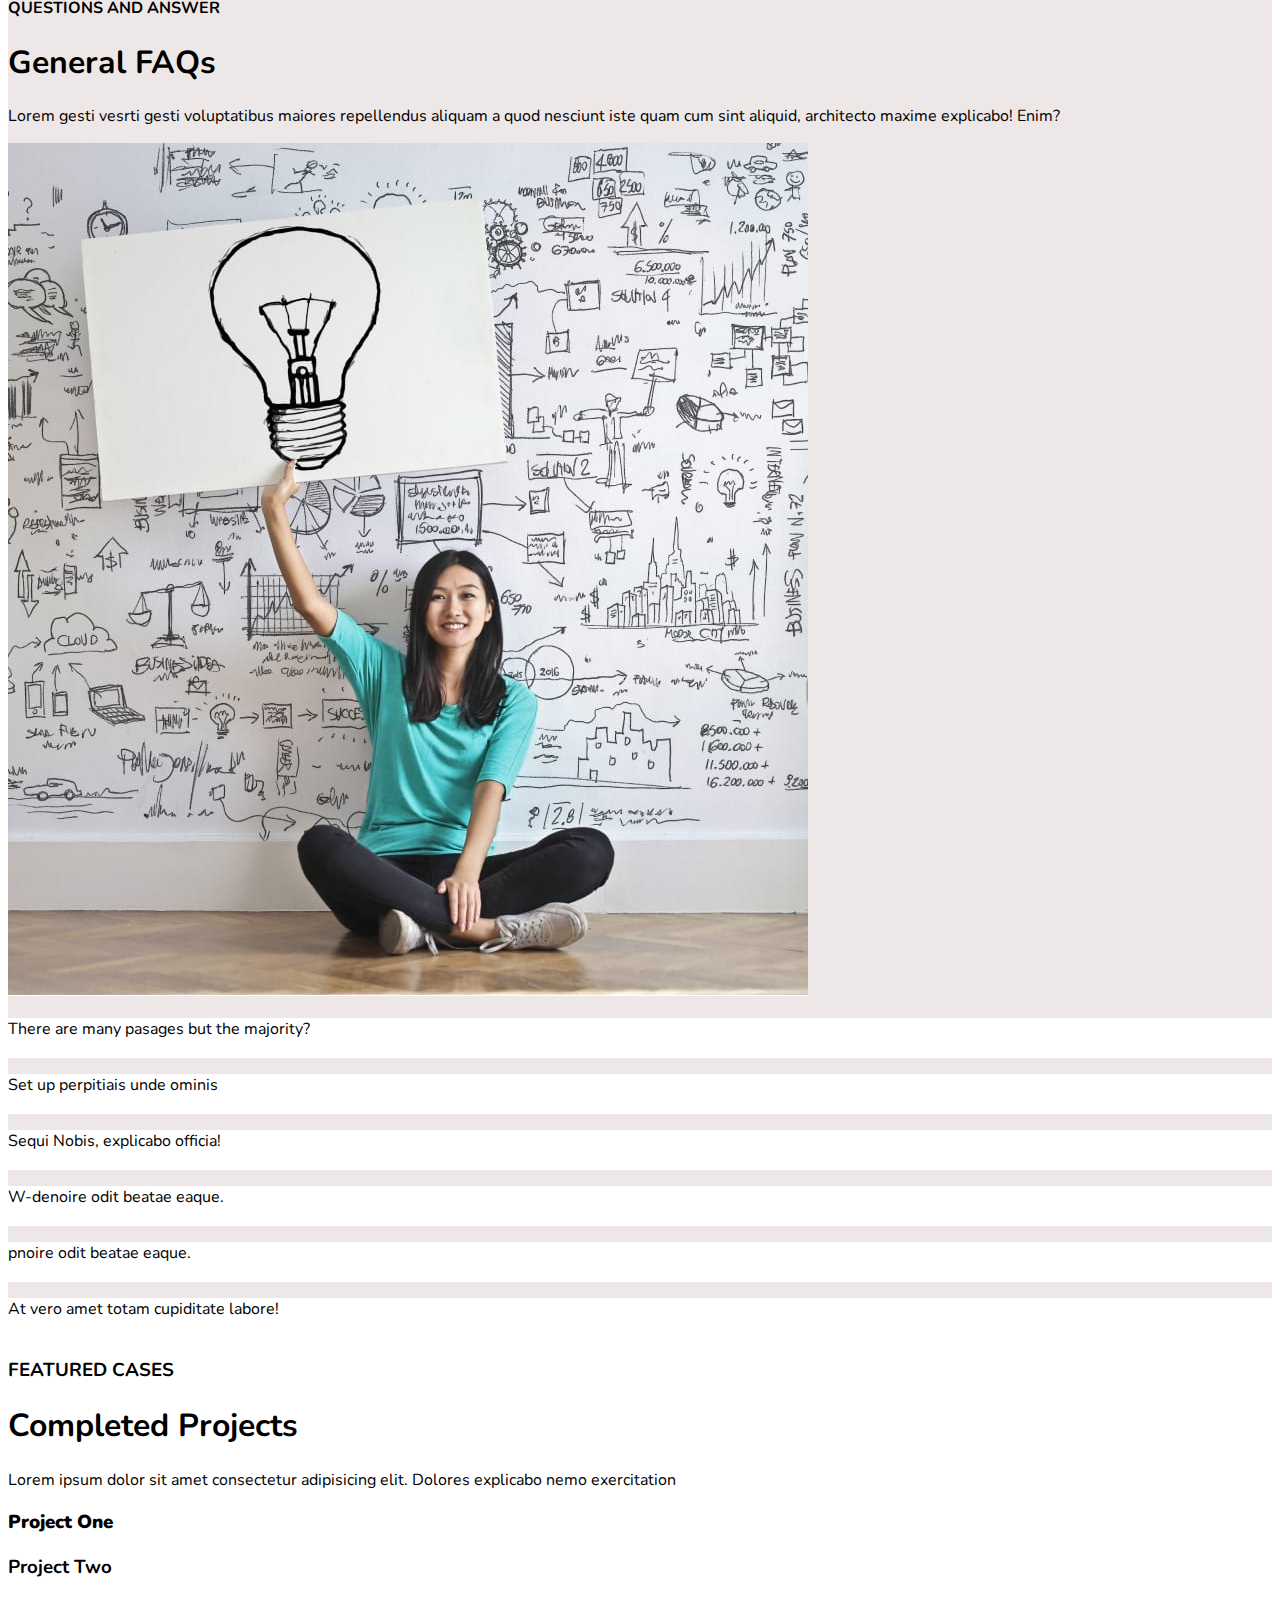
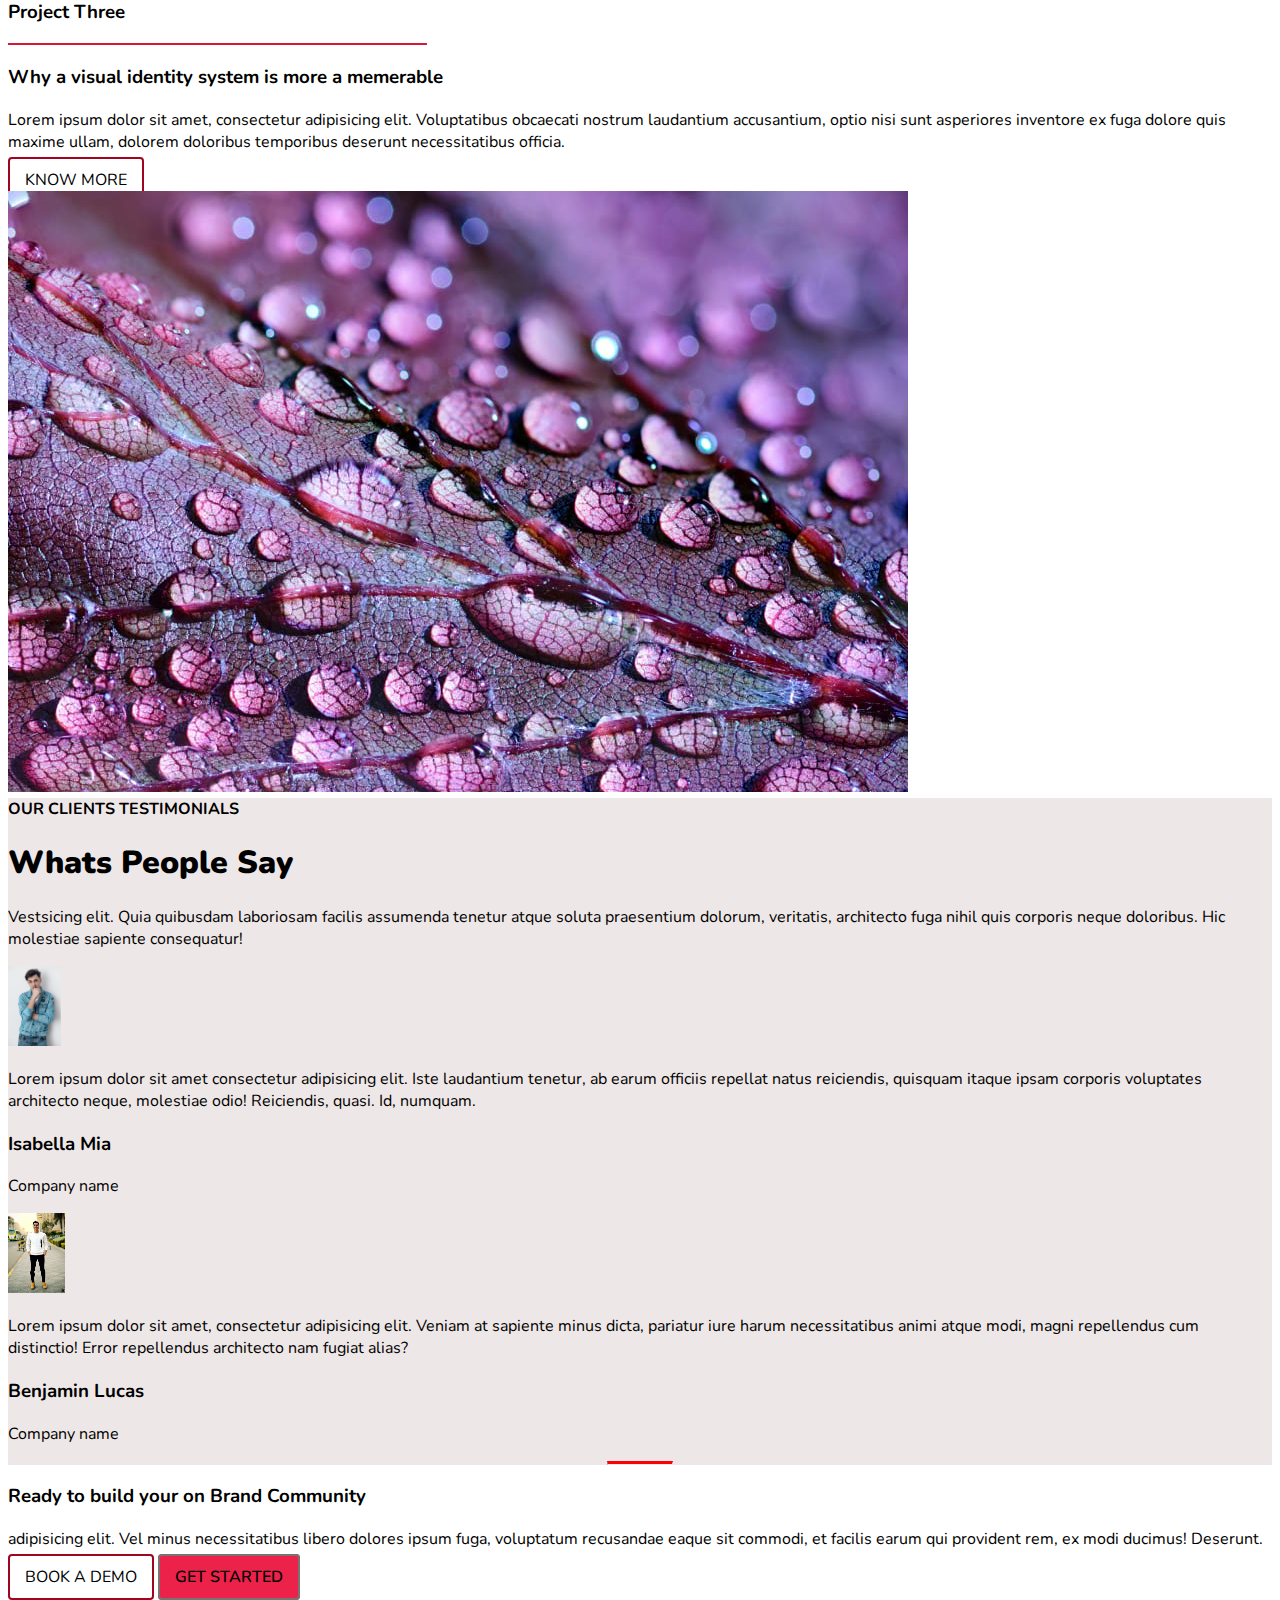
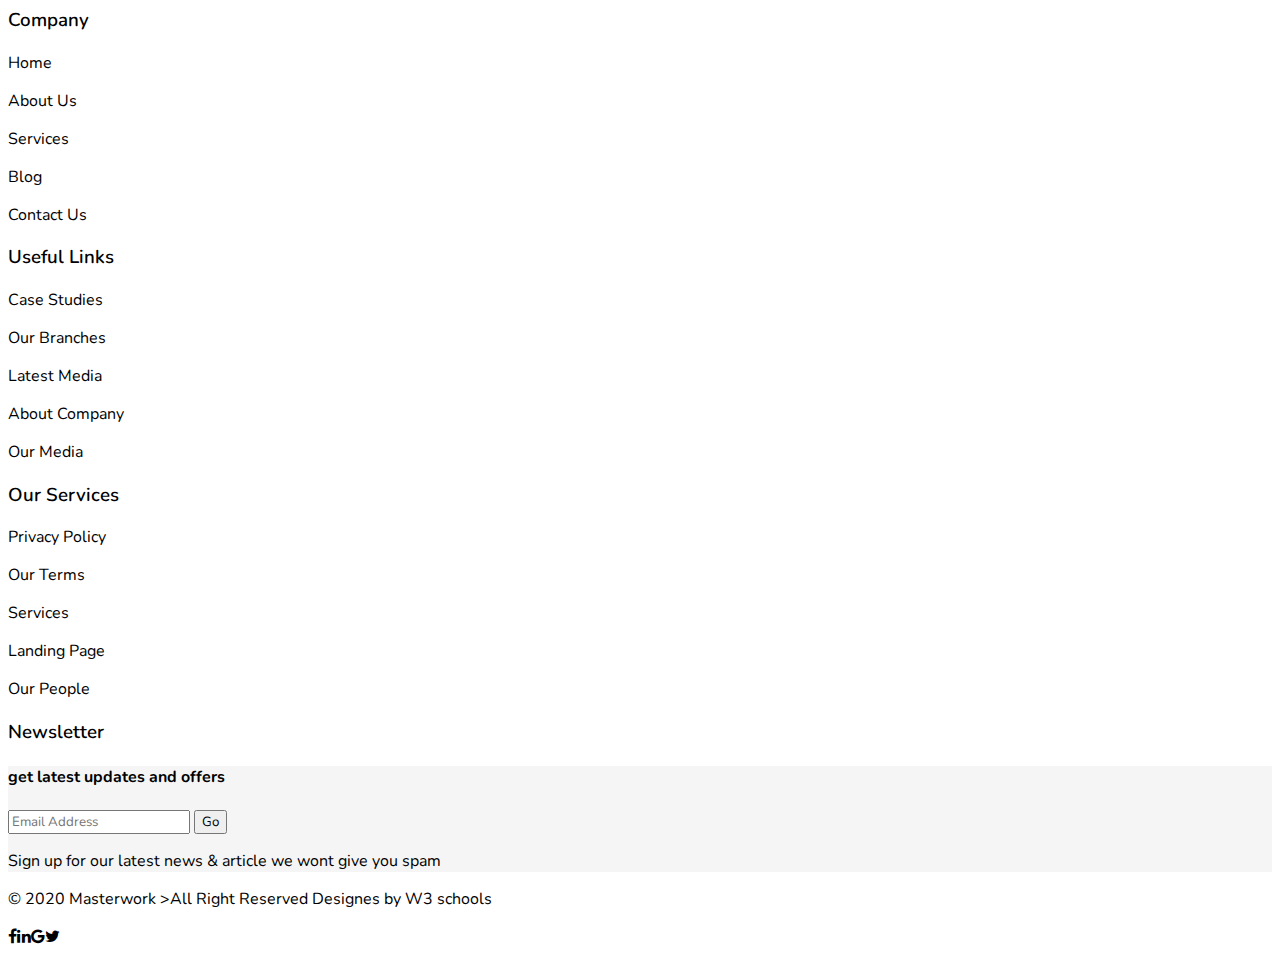
==== commit 6fdef874: "made changes" ====
--- a/project1/index.html
+++ b/project1/index.html
@@ -326,23 +326,29 @@
                         <h3 class="brandc">Newsletter</h3>
                         <div class="card">
                             <h4>get latest updates and offers</h4>
-                            <input type="email" placeholder="Email Address">
-                            <button class="bg-danger get">GO</button>
+                            <input type="email" id="mail" placeholder="Email Address">
+                            <input type="submit" value="Go">
                             <p>Sign up for our latest news & article we wont give you spam</p>
                         </div>
                     </div>
                 </div>
             </section>
         </section>
-        <footer class="row">
-            <p>&copy; 2020 Masterwork   >All Right Reserved Designes by W3 schools</p>
-            <div class="justify-content-center tag1">
-                <span><i class="fa fa-facebook-f mag"></i></span>
-                <span><i class="fa fa-linkedin mag"></i></span>
-                <span><i class="fa fa-google mag"></i></span>
-                <span><i class="fa fa-twitter mag"></i></span>
-            </div>
-
+        <footer class="row d-flex">
+            <div class="col">
+                <div>
+                    <p>&copy; 2020 Masterwork   >All Right Reserved Designes by W3 schools</p>
+                </div>  
+            </div>
+            <div class="col">
+                <div class="justify-content-end tag1">
+                    <span class="ms-3"><i class="fa fa-facebook-f mag"></i></span>
+                    <span class="ms-3"><i class="fa fa-linkedin mag"></i></span>
+                    <span class="ms-3"><i class="fa fa-google mag"></i></span>
+                    <span class="ms-3"><i class="fa fa-twitter mag"></i></span>
+                </div>
+    
+            </div>
         </footer>
     </section>
 
--- a/project1/assets/css/custom.css
+++ b/project1/assets/css/custom.css
@@ -170,5 +170,8 @@
 .tag1{
     display: flex;
 }
+.card{
+    background-color: whitesmoke;
+}
 
     
